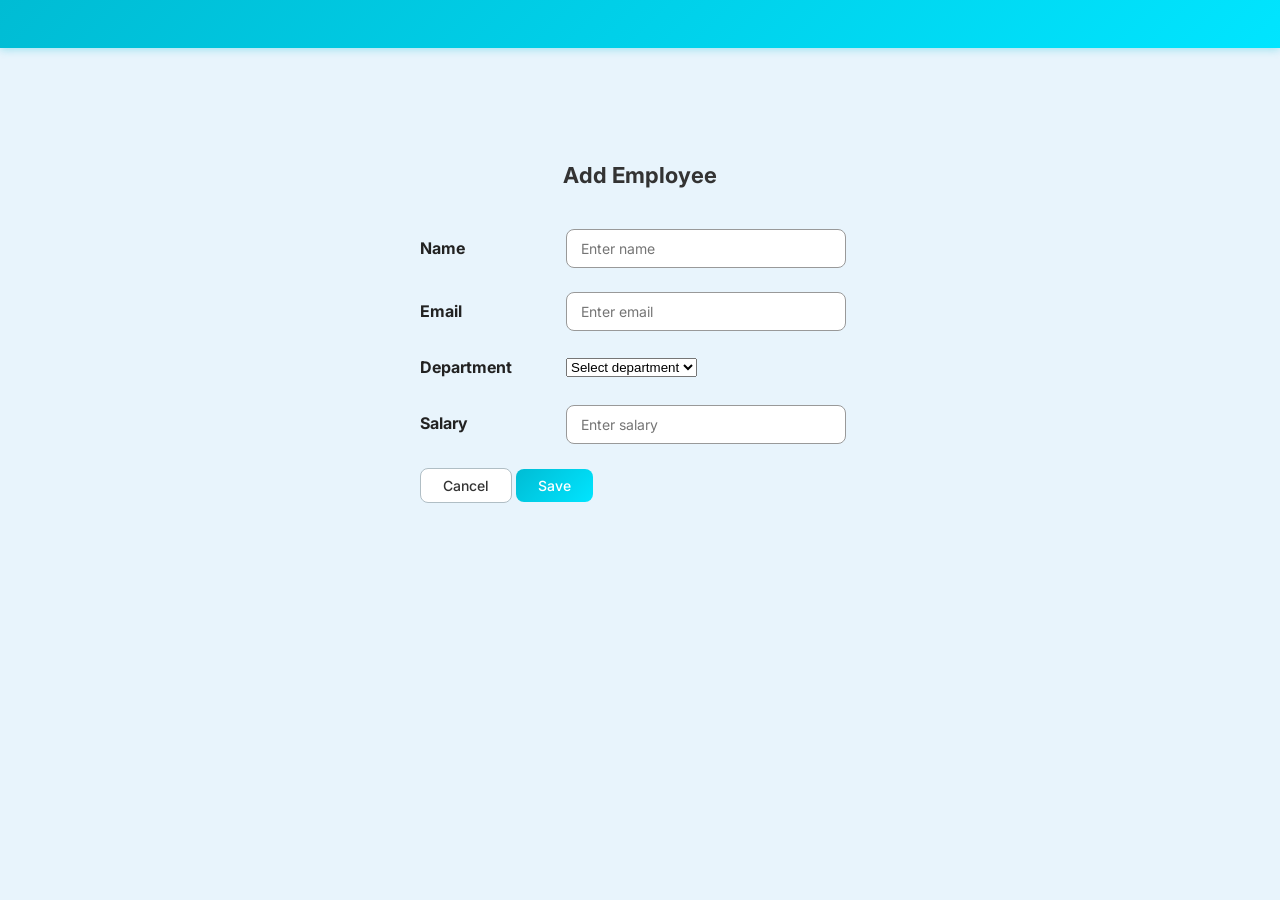
==== pages/add-record.html @ 688a1afa "Restructure files into css/, data/, images/, pages/, src/ directories" ====
<!DOCTYPE html>
<html lang="en">
    <head>
        <meta charset="UTF-8">
        <meta name="viewport" content="width=device-width, initial-scale=1.0">
        <title>Employee Record</title>
        <link rel="stylesheet" href="../css/common.css">
        <link rel="stylesheet" href="../css/addRecord.css">
    </head>
    <body>
        <div class="page-wrapper">
            <div class="header-bar"></div>
            <div class="record-container">
                <div class="record-card fade-in">
                    <h2 id="form-title">Add Employee</h2>

                    <div class="form-group horizontal">
                        <label for="emp-name">Name</label>
                        <input type="text" class="form-input" id="emp-name" placeholder="Enter name">
                    </div>

                    <div class="form-group horizontal">
                        <label for="emp-email">Email</label>
                        <input type="email" class="form-input" id="emp-email" placeholder="Enter email">
                    </div>

                    <div class="form-group horizontal">
                        <label for="emp-dept">Department</label>
                        <select clas="form-select" id="emp-dept">
                            <option value="" disabled selected>Select department</option>
                            <option value="Engineering">Engineering</option>
                            <option value="Marketing">Marketing</option>
                            <option value="HR">HR</option>
                            <option value="Finance">Finance</option>
                        </select>
                    </div>

                    <div class="form-group horizontal">
                        <label for="emp-salary">Salary</label>
                        <input type="text" class="form-input" id="emp-salary" placeholder="Enter salary">
                    </div>

                    <div class="error-message" id="record-error"></div>

                    <div class="record-action">
                        <button class="btn" id="cancel-btn">Cancel</button>
                        <button class="btn btn-primary" id="save-btn">Save</button>
                    </div>

                </div>
            </div>
        </div>
        <script src="../src/common.js"></script>
        <script src="../src/add-record.js"></script>
    </body>
</html>
---- css/common.css ----
/* ===== Google Font ===== */ 
@import url('https://fonts.googleapis.com/css2?family=Inter:wght@400;500;600;700&d isplay=swap'); 
 
/* ===== CSS Reset & Base ===== */ 
*, 
*::before, 
*::after { 
   margin: 0; 
   padding: 0; 
   box-sizing: border-box; 
} 
 
html, body { 
   height: 100%; 
   font-family: 'Inter', sans-serif; 
   background-color: #e8f4fc; 
   color: #333; 
   line-height: 1.6; 
} 
 
/* ===== Header Bar ===== */ 
.header-bar { 
   width: 100%; 
   height: 48px; 
   background: linear-gradient(135deg, #00bcd4, #00e5ff); 
   display: flex; 
   align-items: center; 
   justify-content: space-between; 
   padding: 0 16px; 
   box-shadow: 0 2px 8px rgba(0, 188, 212, 0.3); 
   position: relative; 
   z-index: 10; 
} 
 
.header-bar .left-group { 
   display: flex; 
   align-items: center; 
   gap: 8px; 
} 
 
.header-bar .right-group { 
   display: flex; 
   align-items: center; 
   gap: 10px; 
} 
 
/* ===== Button Base ===== */ 
.btn { 
   display: inline-flex; 
   align-items: center; 
   justify-content: center; 
   padding: 8px 22px; 
   font-family: 'Inter', sans-serif; 
   font-size: 14px; 
   font-weight: 500; 
   border: 1.5px solid #b0bec5; 
   border-radius: 8px; 
   background: #ffffff; 
   color: #333; 
   cursor: pointer; 
   transition: all 0.2s ease; 
   user-select: none; 
} 
 
.btn:hover { 
   background: #f0f0f0; 
   border-color: #90a4ae; 
   box-shadow: 0 2px 6px rgba(0, 0, 0, 0.08); 
} 
 
.btn:active { 
   transform: scale(0.97); 
} 
 
.btn-primary { 
   background: linear-gradient(135deg, #00bcd4, #00e5ff); 
   color: #fff; 
   border: none; 
} 
 
.btn-primary:hover { 
   background: linear-gradient(135deg, #00acc1, #00d4e8); 
   box-shadow: 0 4px 12px rgba(0, 188, 212, 0.35); 
} 
 
.btn-icon { 
   padding: 6px 12px; 
   font-size: 18px; 
   background: transparent; 
   border: none; 
   color: #fff; 
   cursor: pointer; 
   transition: transform 0.2s ease; 
} 
 
.btn-icon:hover { 
   transform: scale(1.15); 
} 
 
/* ===== Form Fields ===== */ 
.form-group { 
   display: flex; 
   flex-direction: column; 
   gap: 6px; 
   margin-bottom: 20px; 
} 
 
.form-group.horizontal { 
   flex-direction: row; 
   align-items: center; 
   gap: 16px; 
} 
 
.form-group label { 
   font-size: 15px; 
   font-weight: 600; 
   color: #444; 
   min-width: 150px; 
} 
 
.form-input { 
   padding: 10px 14px; 
   font-family: 'Inter', sans-serif; 
   font-size: 14px; 
   border: 1.5px solid #999; 
   border-radius: 8px; 
   background: #fff; 
   color: #333; 
   outline: none; 
   transition: border-color 0.25s ease, box-shadow 0.25s ease; 
   width: 100%; 
   max-width: 320px; 
} 
 
.form-input:focus { 
   border-color: #00bcd4; 
   box-shadow: 0 0 0 3px rgba(0, 188, 212, 0.15); 
} 
 
.form-select { 
   padding: 10px 14px; 
   font-family: 'Inter', sans-serif; 
   font-size: 14px; 
   border: 1.5px solid #999; 
   border-radius: 8px; 
   background: #fff; 
   color: #333; 
   outline: none; 
   cursor: pointer; 
   transition: border-color 0.25s ease, box-shadow 0.25s ease; 
   width: 100%; 
   max-width: 320px; 
   appearance: none; 
   -webkit-appearance: none; 
   background-repeat: no-repeat; 
   background-position: right 12px center; 
} 
 
.form-select:focus { 
   border-color: #00bcd4; 
   box-shadow: 0 0 0 3px rgba(0, 188, 212, 0.15); 
} 
 
/* ===== Toast Notification ===== */ 
.toast-container { 
   position: fixed; 
   bottom: 30px; 
   left: 50%; 
   transform: translateX(-50%); 
   z-index: 9999; 
   pointer-events: none; 
} 
 
.toast { 
   background: linear-gradient(135deg, #00bcd4, #00acc1); 
   color: #fff; 
   padding: 14px 28px; 
   border-radius: 10px; 
   font-size: 14px; 
   font-weight: 500; 
   box-shadow: 0 8px 24px rgba(0, 188, 212, 0.35); 
   opacity: 0; 
   transform: translateY(20px); 
   transition: all 0.4s cubic-bezier(0.22, 1, 0.36, 1); 
   pointer-events: auto; 
} 
 
.toast.show { 
   opacity: 1; 
   transform: translateY(0); 
} 
 
.toast.error { 
   background: linear-gradient(135deg, #ef5350, #e53935); 
   box-shadow: 0 8px 24px rgba(239, 83, 80, 0.35); 
} 
 
/* ===== Error Message ===== */ 
.error-message { 
   color: #e53935; 
   font-size: 13px; 
   font-weight: 500; 
   margin-top: 4px; 
   display: none; 
   animation: shakeIn 0.4s ease; 
} 
 
.error-message.visible { 
   display: block; 
} 
 
@keyframes shakeIn { 
   0%, 100% { transform: translateX(0); } 
   20% { transform: translateX(-6px); } 
   40% { transform: translateX(6px); } 
   60% { transform: translateX(-4px); } 
   80% { transform: translateX(4px); } 
} 
 
/* ===== Link Styles ===== */ 
.link { 
   color: #78909c; 
   font-size: 14px; 
   text-decoration: none; 
   cursor: pointer; 
   transition: color 0.2s ease; 
} 
 
.link:hover { 
   color: #00bcd4; 
   text-decoration: underline; 
} 
 
/* ===== Utility ===== */ 
.page-wrapper { 
   min-height: 100vh; 
   display: flex; 
   flex-direction: column; 
} 
 
.content-area { 
   flex: 1; 
   padding: 30px 40px; 
} 
 
/* ===== Footer Bar ===== */ 
.footer-bar { 
   width: 100%; 
   height: 40px; 
   background: linear-gradient(135deg, #00bcd4, #00e5ff); 
   box-shadow: 0 -2px 8px rgba(0, 188, 212, 0.3); 
} 
 
/* ===== Fade In Animation ===== */ 
@keyframes fadeInUp { 
   from { 
       opacity: 0; 
       transform: translateY(20px); 
   } 
   to { 
       opacity: 1; 
       transform: translateY(0); 
   } 
} 
 
.fade-in { 
   animation: fadeInUp 0.5s ease forwards; 
}
---- css/addRecord.css ----
/* ===== Add/Modify Record Page Styles ===== */ 
 
.record-container { 
   flex: 1; 
   display: flex; 
   align-items: flex-start; 
   justify-content: center; 
   padding: 60px 40px; 
} 
 
.record-card { 
   padding: 50px 60px; 
   animation: fadeInUp 0.6s ease forwards; 
   width: 100%; 
   max-width: 560px; 
} 
 
.record-card h2 { 
   font-size: 22px; 
   font-weight: 700; 
   color: #333; 
   margin-bottom: 36px; 
   text-align: center; 
} 
 
.record-card .form-group.horizontal { 
   margin-bottom: 24px; 
} 
 
.record-card .form-group.horizontal label { 
   min-width: 130px; 
   font-size: 16px; 
   font-weight: 700; 
   color: #222; 
} 
 
.record-card .form-input, 
.record-card .form-select { 
   flex: 1; 
   max-width: 280px; 
} 
 
.record-actions { 
   display: flex; 
   justify-content: flex-end; 
   gap: 14px; 
   margin-top: 40px; 
   padding-top: 24px; 
   border-top: 1px solid #eee; 
} 
 
.record-actions .btn { 
   min-width: 110px; 
   padding: 11px 30px; 
   font-size: 15px; 
   font-weight: 600; 
}
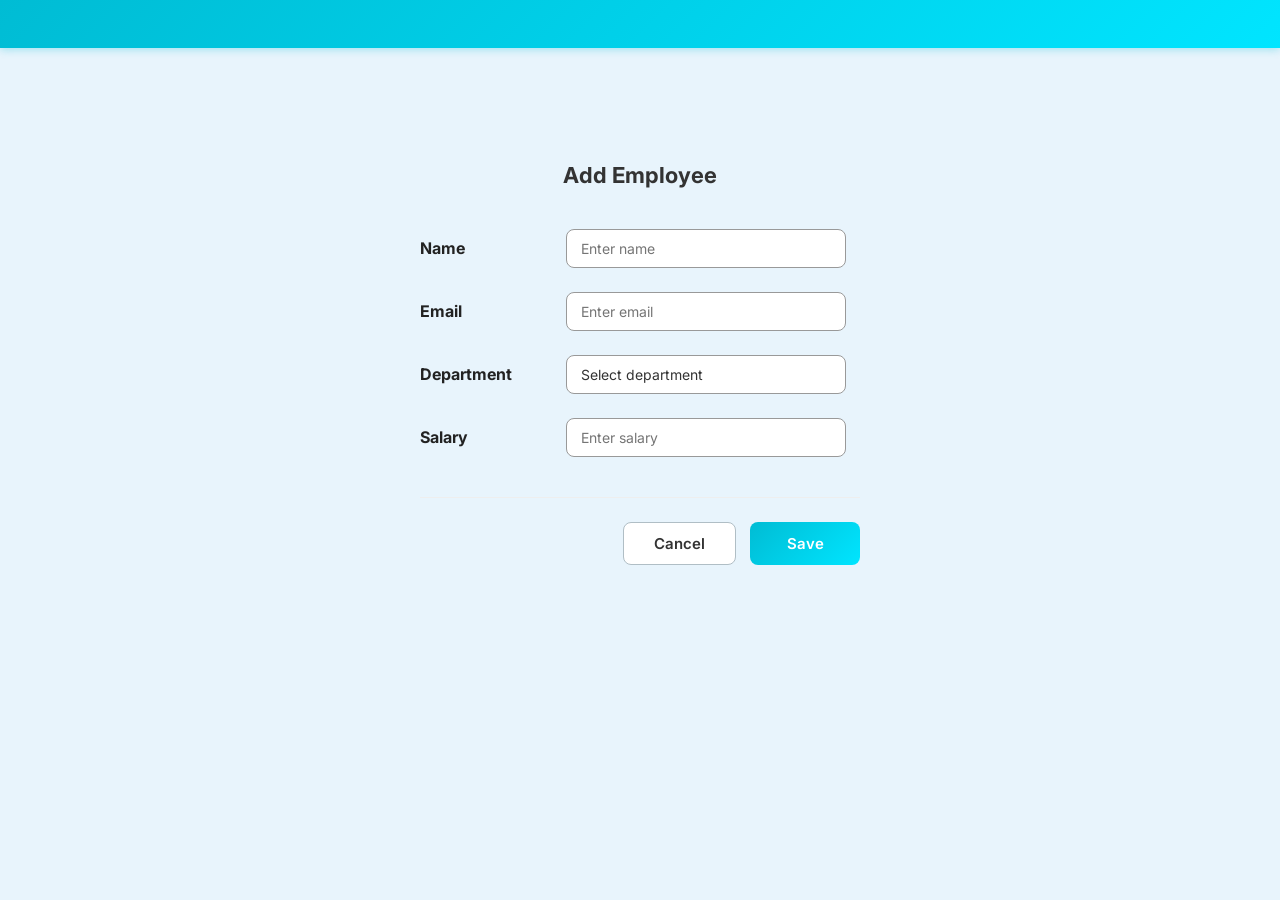
==== commit 37413544: "Fix bugs and add missing utility functions to common.js" ====
--- a/pages/add-record.html
+++ b/pages/add-record.html
@@ -26,7 +26,7 @@
 
                     <div class="form-group horizontal">
                         <label for="emp-dept">Department</label>
-                        <select clas="form-select" id="emp-dept">
+                        <select class="form-select" id="emp-dept">
                             <option value="" disabled selected>Select department</option>
                             <option value="Engineering">Engineering</option>
                             <option value="Marketing">Marketing</option>
@@ -42,7 +42,7 @@
 
                     <div class="error-message" id="record-error"></div>
 
-                    <div class="record-action">
+                    <div class="record-actions">
                         <button class="btn" id="cancel-btn">Cancel</button>
                         <button class="btn btn-primary" id="save-btn">Save</button>
                     </div>
